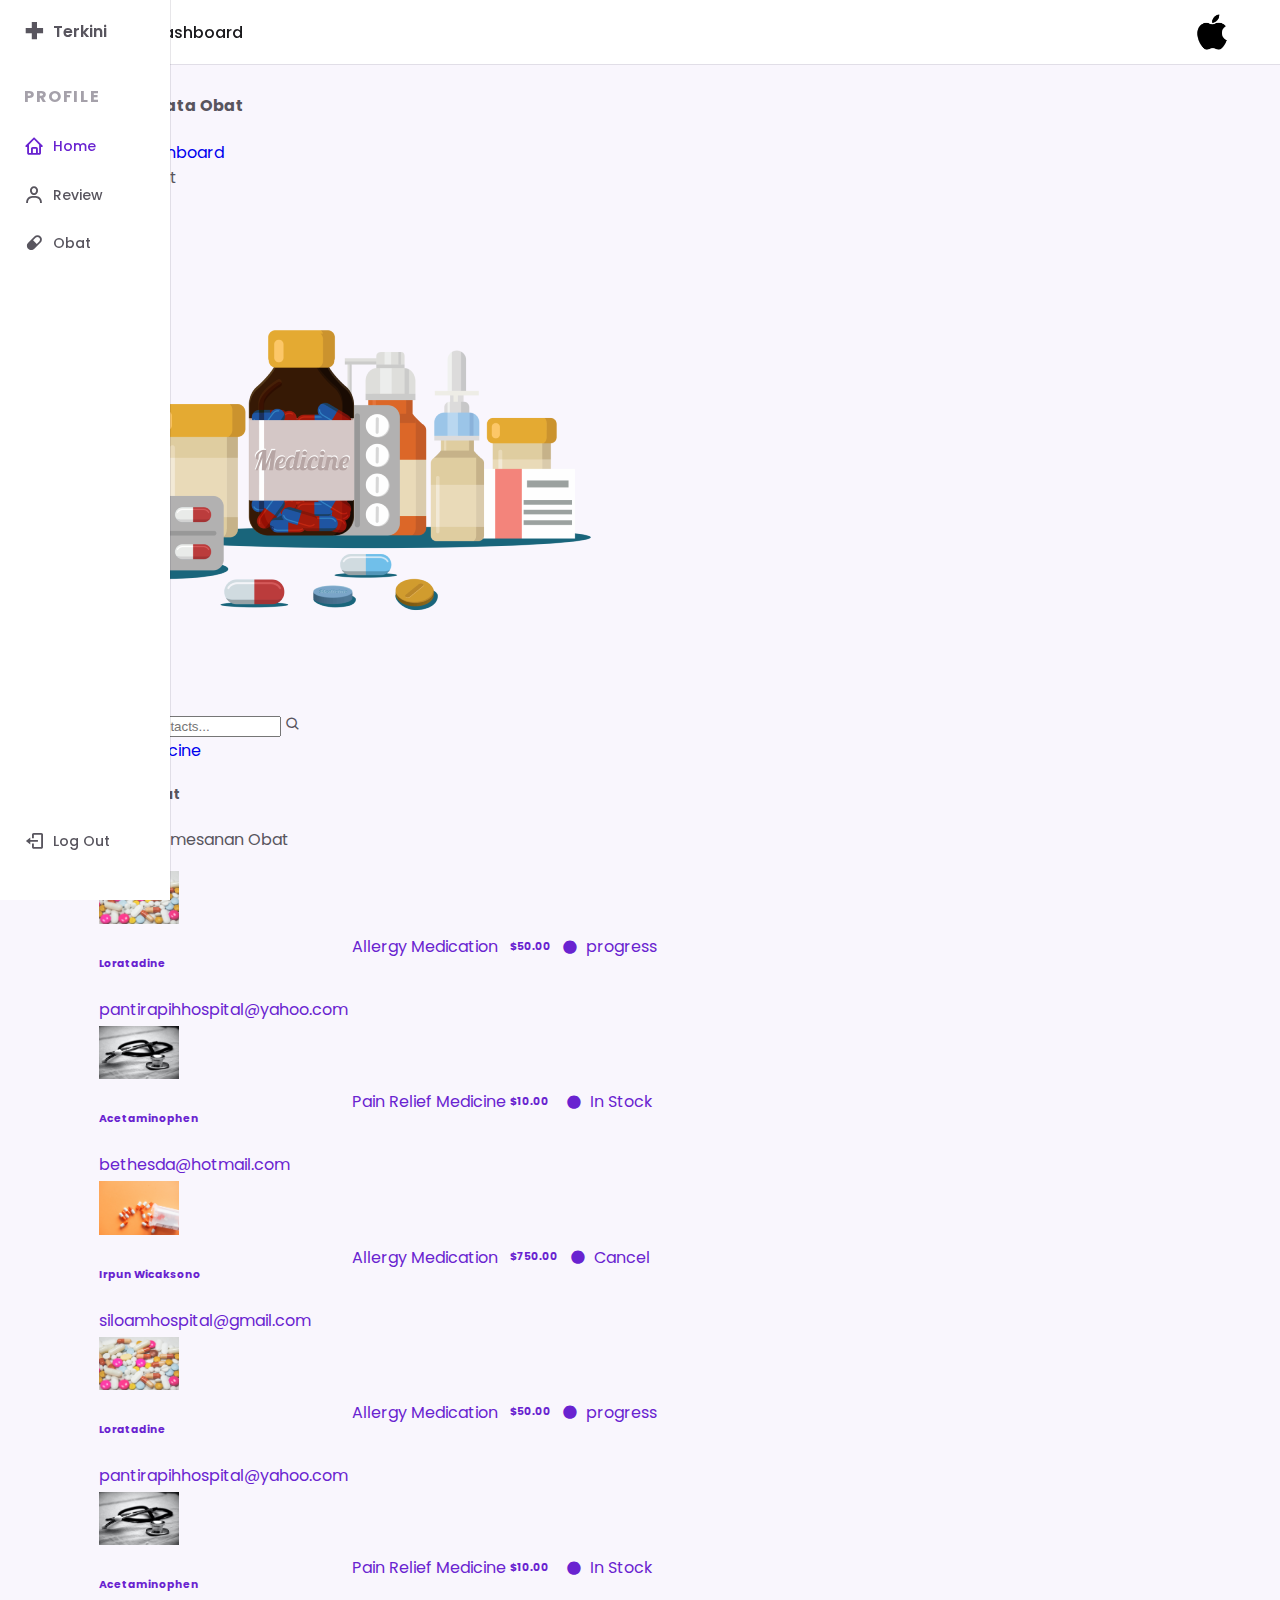
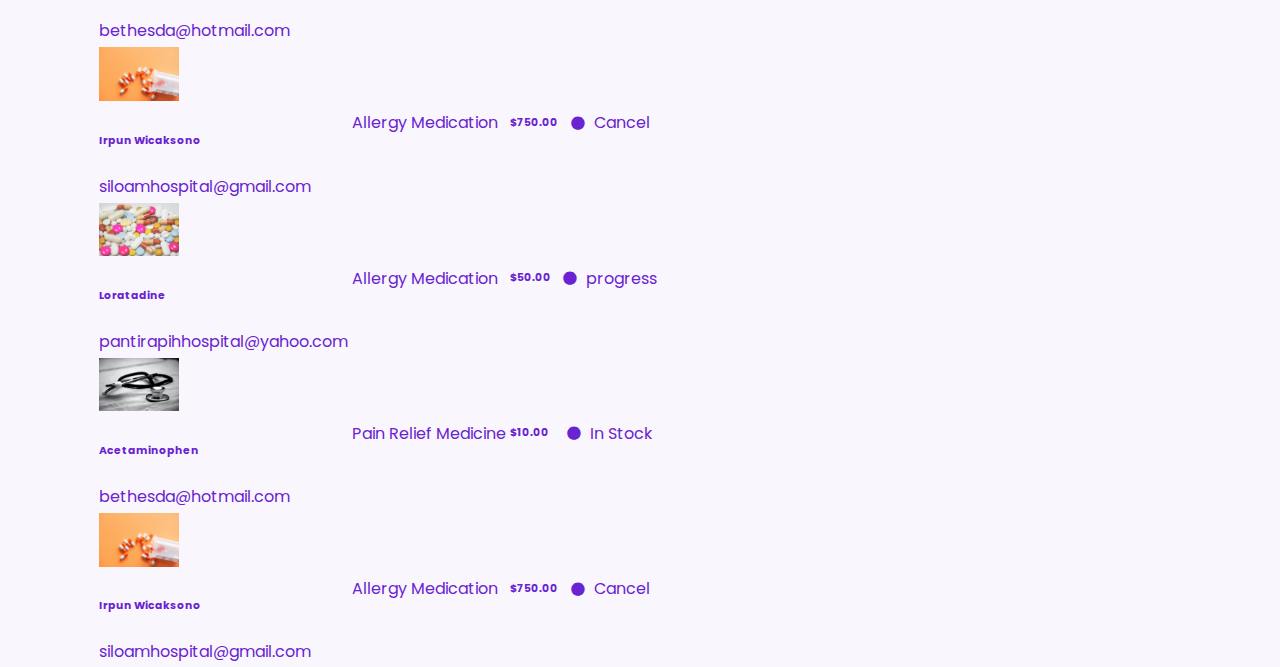
==== src/obat.html @ a95551fe "first commit" ====
<!DOCTYPE html>
    <html lang="en">
    <head>
        <meta charset="UTF-8">
        <meta name="viewport" content="width=device-width, initial-scale=1.0">

        <!-- Bootstrap CSS -->
        <link href="https://cdn.jsdelivr.net/npm/bootstrap@5.2.3/dist/css/bootstrap.min.css" rel="stylesheet" integrity="sha384-rbsA2VBKQhggwzxH7pPCaAqO46MgnOM80zW1RWuH61DGLwZJEdK2Kadq2F9CUG65" crossorigin="anonymous">

        <!-- Box Icons -->
        <link rel="stylesheet" href="https://cdn.jsdelivr.net/npm/boxicons@latest/css/boxicons.min.css">

        <!-- CSS -->
        <link rel="stylesheet" href="../assets/css/style.css">

        <!-- jQuery -->
        <script src="https://code.jquery.com/jquery-3.6.0.min.js"></script>

        <!-- Bootstrap JS -->
        <script src="https://stackpath.bootstrapcdn.com/bootstrap/4.5.2/js/bootstrap.min.js"></script>

        <!-- Owl Carousel JS -->
        <script src="https://cdnjs.cloudflare.com/ajax/libs/OwlCarousel2/2.3.4/owl.carousel.min.js"></script>


        <title>Kelola Obat</title>
    </head>
    <body>
        <!-- Header -->
        <header class="header">
            <div class="header__container">
                <img src="../assets/images/apple-logo-transparent.png" alt="" class="header__img">

                <a href="#" class="header__logo">Admin Dashboard</a>

                <div class="header__toggle">
                    <i class='bx bx-menu' id="header-toggle"></i>
                </div>
            </div>
        </header>

        <!-- Sidebar -->
        <div class="nav" id="navbar">
            <nav class="nav__container">
                <div>
                    <a href="#" class="nav__link nav__logo">
                        <i class='bx bx-plus-medical nav__icon'></i>
                        <span class="nav__logo-name">Terkini</span>
                    </a>
    
                    <div class="nav__list">
                        <div class="nav__items">
                            <h3 class="nav__subtitle">Profile</h3>
    
                            <a href="index.html" class="nav__link active">
                                <i class='bx bx-home nav__icon' ></i>
                                <span class="nav__name">Home</span>
                            </a>
                            
                            <a href="review.html" class="nav__link">
                                <i class='bx bx-user nav__icon' ></i>
                                <span class="nav__name">Review</span>
                            </a>

                            <a href="obat.html" class="nav__link">
                                <i class='bx bxs-capsule nav__icon' ></i>
                                <span class="nav__name">Obat</span>
                            </a>
                        </div>
                    </div>
                </div>

                <a href="#" class="nav__link nav__logout">
                    <i class='bx bx-log-out nav__icon' ></i>
                    <span class="nav__name">Log Out</span>
                </a>
            </nav>
        </div>

        <!-- Main -->
        <main class="mt-3">
            <!-- Kelola Data Obat -->
            <div class="container-fluid p-0">
                <div class="card bg-info overflow-hidden" style="--bs-bg-opacity: .4;">
                    <div class="card-body px-4 py-0">
                      <div class="row align-items-center">
                        <div class="col-9">
                          <h4 class="fw-semibold mb-8">Kelola Data Obat</h4>
                          <nav aria-label="breadcrumb">
                            <ol class="breadcrumb">
                              <li class="breadcrumb-item"><a class="text-muted text-decoration-none" href="./index.html">Dashboard</a></li>
                              <li class="breadcrumb-item" aria-current="page">Obat</li>
                            </ol>
                          </nav>
                        </div>
                        <div class="col-3 p-0">
                          <div class="text-center mb-n5">  
                            <img src="../assets/images/obathead.png" alt="" class="img-fluid w-50">
                          </div>
                        </div>
                      </div>
                    </div>
                  </div>
                </div>
            </div>

            <!-- Add Obat -->
            <div class="card card-body mt-4">
                <div class="row">
                    <div class="col-md-4 col-xl-3">
                        <form class="position-relative">
                            <input type="text" class="form-control product-search ps-5" id="input-search" placeholder="Search Contacts...">
                            <i class='bx bx-search position-absolute top-50 start-0 translate-middle-y fs-6 text-dark ms-3'></i>
                        </form>
                    </div>
                    <div class="col-md-8 col-xl-9 text-end d-flex justify-content-md-end justify-content-center mt-3 mt-md-0">
                        <div class="action-btn show-btn" style="display: none">
                            <a href="javascript:void(0)" class="delete-multiple btn-light-danger btn me-2 text-danger d-flex align-items-center font-medium">
                            <i class="ti ti-trash text-danger me-1 fs-5"></i> Delete All Row 
                            </a>
                        </div>
                        <a href="#" id="btn-add-obat" class="btn btn-success d-flex align-items-center" >
                            <i class="ti ti-users text-white me-1 fs-5"></i> Add Medicine
                        </a>
                    </div>
                </div>
            </div>

            <!-- Tabel Obat -->
            <div class="row mb-4 mt-4">
                <div class="col-lg-12">
                    <div class="card">
                        <div class="card-body p-4">
                            <div class="d-md-flex align-items-center mb-9">
                                <div>
                                    <h5 class="card-title fw-semibold">Detail Obat</h5>
                                    <p class="card-subtitle">Status Pemesanan Obat</p>
                                </div>
                               
                            </div>
            
                            <!-- Tab panes -->
                            <div class="tab-content mt-3">
                                <div class="tab-pane active" id="home" role="tabpanel">
                                    <div class="table-responsive">
                                        <table class="table align-middle mb-0 text-nowrap">
                                            <tbody>
                                                <tr class="mb-2">
                                                    <td class="ps-0">
                                                        <div class="d-flex align-items-center gap-3">
                                                            <div class="flex-shrink-0">
                                                                <img src="../assets/images/kelolaobat1.jpg" class="rounded" alt="p1" width="80">
                                                            </div>
                                                            <div>
                                                                <h6 class="mb-0 fw-semibold">Loratadine</h6>
                                                                <span class="fs-6">pantirapihhospital@yahoo.com</span>
                                                            </div>
                                                        </div>
                                                    </td>
                                                    <td class="ps-0">
                                                        <span>Allergy Medication</span>
                                                    </td>
                                                    <td class="ps-0">
                                                        <h6 class="mb-0">$50.00</h6>
                                                    </td>
                                                    <td class="text-end">
                                                        <span class="badge bg-warning text-warning rounded-pill p-2" style="--bs-bg-opacity: .2; display: flex; align-items: center; justify-content: center">
                                                             <i class='bx bx-xl bxs-circle pr-2' ></i>&nbsp;&nbsp;progress
                                                        </span>
                                                    </td>
                                                </tr>

                                                <tr>
                                                    <td class="ps-0">
                                                        <div class="d-flex align-items-center gap-3">
                                                            <div class="flex-shrink-0">
                                                                <img src="../assets/images/kelolaobat2.jpg" class="rounded" alt="Medicine Product" width="80">
                                                            </div>
                                                            <div>
                                                                <h6 class="mb-0 fw-semibold">Acetaminophen</h6>
                                                                <span class="fs-6">bethesda@hotmail.com</span>
                                                            </div>
                                                        </div>
                                                    </td>
                                                    <td class="ps-0">
                                                        <span>Pain Relief Medicine</span>
                                                    </td>
                                                    <td class="ps-0">
                                                        <h6 class="mb-0">$10.00</h6>
                                                    </td>
                                                    <td class="text-end">
                                                        <span class="badge bg-success text-success rounded-pill p-2" style="--bs-bg-opacity: .2; display: flex; align-items: center; justify-content: center">
                                                             <i class='bx bx-xl bxs-circle pr-2' ></i>&nbsp;&nbsp;In Stock
                                                        </span>
                                                    </td>
                                                </tr>


                                                <tr>
                                                    <td class="ps-0">
                                                        <div class="d-flex align-items-center gap-3">
                                                            <div class="flex-shrink-0">
                                                                <img src="../assets/images/kelolaobat3.jpg" class="rounded" alt="p1" width="80">
                                                            </div>
                                                            <div>
                                                                <h6 class="mb-0 fw-semibold">Irpun Wicaksono</h6>
                                                                <span class="fs-6">siloamhospital@gmail.com</span>
                                                            </div>
                                                        </div>
                                                    </td>
                                                    <td class="ps-0">
                                                        <span>Allergy Medication</span>
                                                    </td>
                                                    <td class="ps-0">
                                                        <h6 class="mb-0">$750.00</h6>
                                                    </td>
                                                    <td class="text-end">
                                                        <span class="badge bg-danger text-danger rounded-pill p-2" style="--bs-bg-opacity: .2; display: flex; align-items: center; justify-content: center">
                                                            <i class='bx bx-xl bxs-circle pr-1' ></i>&nbsp;&nbsp;Cancel
                                                        </span>
                                                    </td>
                                                </tr>

                                                <tr>
                                                    <td class="ps-0">
                                                        <div class="d-flex align-items-center gap-3">
                                                            <div class="flex-shrink-0">
                                                                <img src="../assets/images/kelolaobat1.jpg" class="rounded" alt="p1" width="80">
                                                            </div>
                                                            <div>
                                                                <h6 class="mb-0 fw-semibold">Loratadine</h6>
                                                                <span class="fs-6">pantirapihhospital@yahoo.com</span>
                                                            </div>
                                                        </div>
                                                    </td>
                                                    <td class="ps-0">
                                                        <span>Allergy Medication</span>
                                                    </td>
                                                    <td class="ps-0">
                                                        <h6 class="mb-0">$50.00</h6>
                                                    </td>
                                                    <td class="text-end">
                                                        <span class="badge bg-warning text-warning rounded-pill p-2" style="--bs-bg-opacity: .2; display: flex; align-items: center; justify-content: center">
                                                             <i class='bx bx-xl bxs-circle pr-2' ></i>&nbsp;&nbsp;progress
                                                        </span>
                                                    </td>
                                                </tr>

                                                <tr>
                                                    <td class="ps-0">
                                                        <div class="d-flex align-items-center gap-3">
                                                            <div class="flex-shrink-0">
                                                                <img src="../assets/images/kelolaobat2.jpg" class="rounded" alt="Medicine Product" width="80">
                                                            </div>
                                                            <div>
                                                                <h6 class="mb-0 fw-semibold">Acetaminophen</h6>
                                                                <span class="fs-6">bethesda@hotmail.com</span>
                                                            </div>
                                                        </div>
                                                    </td>
                                                    <td class="ps-0">
                                                        <span>Pain Relief Medicine</span>
                                                    </td>
                                                    <td class="ps-0">
                                                        <h6 class="mb-0">$10.00</h6>
                                                    </td>
                                                    <td class="text-end">
                                                        <span class="badge bg-success text-success rounded-pill p-2" style="--bs-bg-opacity: .2; display: flex; align-items: center; justify-content: center">
                                                             <i class='bx bx-xl bxs-circle pr-2' ></i>&nbsp;&nbsp;In Stock
                                                        </span>
                                                    </td>
                                                </tr>


                                                <tr>
                                                    <td class="ps-0">
                                                        <div class="d-flex align-items-center gap-3">
                                                            <div class="flex-shrink-0">
                                                                <img src="../assets/images/kelolaobat3.jpg" class="rounded" alt="p1" width="80">
                                                            </div>
                                                            <div>
                                                                <h6 class="mb-0 fw-semibold">Irpun Wicaksono</h6>
                                                                <span class="fs-6">siloamhospital@gmail.com</span>
                                                            </div>
                                                        </div>
                                                    </td>
                                                    <td class="ps-0">
                                                        <span>Allergy Medication</span>
                                                    </td>
                                                    <td class="ps-0">
                                                        <h6 class="mb-0">$750.00</h6>
                                                    </td>
                                                    <td class="text-end">
                                                        <span class="badge bg-danger text-danger rounded-pill p-2" style="--bs-bg-opacity: .2; display: flex; align-items: center; justify-content: center">
                                                            <i class='bx bx-xl bxs-circle pr-1' ></i>&nbsp;&nbsp;Cancel
                                                        </span>
                                                    </td>
                                                </tr>

                                                <tr>
                                                    <td class="ps-0">
                                                        <div class="d-flex align-items-center gap-3">
                                                            <div class="flex-shrink-0">
                                                                <img src="../assets/images/kelolaobat1.jpg" class="rounded" alt="p1" width="80">
                                                            </div>
                                                            <div>
                                                                <h6 class="mb-0 fw-semibold">Loratadine</h6>
                                                                <span class="fs-6">pantirapihhospital@yahoo.com</span>
                                                            </div>
                                                        </div>
                                                    </td>
                                                    <td class="ps-0">
                                                        <span>Allergy Medication</span>
                                                    </td>
                                                    <td class="ps-0">
                                                        <h6 class="mb-0">$50.00</h6>
                                                    </td>
                                                    <td class="text-end">
                                                        <span class="badge bg-warning text-warning rounded-pill p-2" style="--bs-bg-opacity: .2; display: flex; align-items: center; justify-content: center">
                                                             <i class='bx bx-xl bxs-circle pr-2' ></i>&nbsp;&nbsp;progress
                                                        </span>
                                                    </td>
                                                </tr>

                                                <tr>
                                                    <td class="ps-0">
                                                        <div class="d-flex align-items-center gap-3">
                                                            <div class="flex-shrink-0">
                                                                <img src="../assets/images/kelolaobat2.jpg" class="rounded" alt="Medicine Product" width="80">
                                                            </div>
                                                            <div>
                                                                <h6 class="mb-0 fw-semibold">Acetaminophen</h6>
                                                                <span class="fs-6">bethesda@hotmail.com</span>
                                                            </div>
                                                        </div>
                                                    </td>
                                                    <td class="ps-0">
                                                        <span>Pain Relief Medicine</span>
                                                    </td>
                                                    <td class="ps-0">
                                                        <h6 class="mb-0">$10.00</h6>
                                                    </td>
                                                    <td class="text-end">
                                                        <span class="badge bg-success text-success rounded-pill p-2" style="--bs-bg-opacity: .2; display: flex; align-items: center; justify-content: center">
                                                             <i class='bx bx-xl bxs-circle pr-2' ></i>&nbsp;&nbsp;In Stock
                                                        </span>
                                                    </td>
                                                </tr>


                                                <tr>
                                                    <td class="ps-0">
                                                        <div class="d-flex align-items-center gap-3">
                                                            <div class="flex-shrink-0">
                                                                <img src="../assets/images/kelolaobat3.jpg" class="rounded" alt="p1" width="80">
                                                            </div>
                                                            <div>
                                                                <h6 class="mb-0 fw-semibold">Irpun Wicaksono</h6>
                                                                <span class="fs-6">siloamhospital@gmail.com</span>
                                                            </div>
                                                        </div>
                                                    </td>
                                                    <td class="ps-0">
                                                        <span>Allergy Medication</span>
                                                    </td>
                                                    <td class="ps-0">
                                                        <h6 class="mb-0">$750.00</h6>
                                                    </td>
                                                    <td class="text-end">
                                                        <span class="badge bg-danger text-danger rounded-pill p-2" style="--bs-bg-opacity: .2; display: flex; align-items: center; justify-content: center">
                                                            <i class='bx bx-xl bxs-circle pr-1' ></i>&nbsp;&nbsp;Cancel
                                                        </span>
                                                    </td>
                                                </tr>
                                            </tbody>
                                        </table>
                                    </div>
                                </div>
            
                                <!-- Other tab panes... -->
            
                            </div>
                        </div>
                    </div>
                </div>
            </div>
            

        </main>

        <!--========== Script ==========-->
        <script src="assets/js/main.js"></script>
        <script src="https://cdn.jsdelivr.net/npm/bootstrap@5.2.3/dist/js/bootstrap.bundle.min.js" integrity="sha384-kenU1KFdBIe4zVF0s0G1M5b4hcpxyD9F7jL+jjXkk+Q2h455rYXK/7HAuoJl+0I4" crossorigin="anonymous"></script>
       
        <!-- jQuery -->
        <script src="https://code.jquery.com/jquery-3.6.0.min.js"></script>

        <!-- Bootstrap JS -->
        <script src="https://stackpath.bootstrapcdn.com/bootstrap/4.5.2/js/bootstrap.min.js"></script>
    </body>
</html>
---- assets/css/style.css ----
/*========== GOOGLE FONTS ==========*/
@import url("https://fonts.googleapis.com/css2?family=Poppins:wght@400;500;600&display=swap");

/*========== VARIABLES CSS ==========*/
:root {
  --header-height: 3.5rem;
  --nav-width: 170px;

  /*========== Colors ==========*/
  --first-color: #6923D0;
  --first-color-light: #F4F0FA;
  --title-color: #19181B;
  --text-color: #58555E;
  --text-color-light: #A5A1AA;
  --body-color: #F9F6FD;
  --container-color: #FFFFFF;

  /*========== Font and typography ==========*/
  --body-font: 'Poppins', sans-serif;
  --normal-font-size: .938rem;
  --small-font-size: .75rem;
  --smaller-font-size: .75rem;

  /*========== Font weight ==========*/
  --font-medium: 500;
  --font-semi-bold: 600;

  /*========== z index ==========*/
  --z-fixed: 100;
}

@media screen and (min-width: 1024px) {
  :root {
    --normal-font-size: 1rem;
    --small-font-size: .875rem;
    --smaller-font-size: .813rem;
  }
}

/*========== BASE ==========*/
*, ::before, ::after {
  box-sizing: border-box;
}

body {
  margin: var(--header-height) 0 0 0;
  padding: 1rem 1rem 0;
  font-family: var(--body-font);
  font-size: var(--normal-font-size);
  background-color: var(--body-color);
  color: var(--text-color);
}

h3 {
  margin: 0;
}

a {
  text-decoration: none;
}

img {
  max-width: 100%;
  height: auto;
}

/*========== HEADER ==========*/
.header {
  position: fixed;
  top: 0;
  left: 0;
  width: 100%;
  background-color: var(--container-color);
  box-shadow: 0 1px 0 rgba(22, 8, 43, 0.1);
  padding: 0 1rem;
  z-index: var(--z-fixed);
}

.header__container {
  display: flex;
  align-items: center;
  height: var(--header-height);
  justify-content: space-between;
}

.header__img {
  width: 35px;
  height: 35px;
  border-radius: 50%;
}

.header__logo {
  color: var(--title-color);
  font-weight: var(--font-medium);
  display: none;
}

.header__search {
  display: flex;
  padding: .40rem .75rem;
  background-color: var(--first-color-light);
  border-radius: .25rem;
}

.header__input {
  width: 100%;
  border: none;
  outline: none;
  background-color: var(--first-color-light);
}

.header__input::placeholder {
  font-family: var(--body-font);
  color: var(--text-color);
}

.header__icon, 
.header__toggle {
  font-size: 1.2rem;
}

.header__toggle {
  color: var(--title-color);
  cursor: pointer;
}

/*========== NAV ==========*/
.nav {
  position: fixed;
  top: 0;
  left: -100%;
  height: 100vh;
  padding: 1rem 1rem 0;
  background-color: var(--container-color);
  box-shadow: 1px 0 0 rgba(22, 8, 43, 0.1);
  z-index: var(--z-fixed);
  transition: .4s;
}

.nav__container {
  height: 100%;
  display: flex;
  flex-direction: column;
  justify-content: space-between;
  padding-bottom: 3rem;
  overflow: auto;
  scrollbar-width: none; /* For mozilla */
}

/* For Google Chrome and others */
.nav__container::-webkit-scrollbar {
  display: none;
}

.nav__logo {
  font-weight: var(--font-semi-bold);
  margin-bottom: 2.5rem;
}

.nav__list, 
.nav__items {
  display: grid;
}

.nav__list {
  row-gap: 2.5rem;
}

.nav__items {
  row-gap: 1.5rem;
}

.nav__subtitle {
  font-size: var(--normal-font-size);
  text-transform: uppercase;
  letter-spacing: .1rem;
  color: var(--text-color-light);
}

.nav__link {
  display: flex;
  align-items: center;
  color: var(--text-color);
}

.nav__link:hover {
  color: var(--first-color);
}

.nav__icon {
  font-size: 1.2rem;
  margin-right: .5rem;
}

.nav__name {
  font-size: var(--small-font-size);
  font-weight: var(--font-medium);
  white-space: nowrap;
}

.nav__logout {
  margin-top: 5rem;
}

/* Dropdown */
.nav__dropdown {
  overflow: hidden;
  max-height: 21px;
  transition: .4s ease-in-out;
}

.nav__dropdown-collapse {
  background-color: var(--first-color-light);
  border-radius: .25rem;
  margin-top: 1rem;
}

.nav__dropdown-content {
  display: grid;
  row-gap: .5rem;
  padding: .75rem 2.5rem .75rem 1.8rem;
}

.nav__dropdown-item {
  font-size: var(--smaller-font-size);
  font-weight: var(--font-medium);
  color: var(--text-color);
}

.nav__dropdown-item:hover {
  color: var(--first-color);
}

.nav__dropdown-icon {
  margin-left: auto;
  transition: .4s;
}

/* Show dropdown collapse */
.nav__dropdown:hover {
  max-height: 100rem;
}

/* Rotate icon arrow */
.nav__dropdown:hover .nav__dropdown-icon {
  transform: rotate(180deg);
}

/*===== Show menu =====*/
.show-menu {
  left: 0;
}

/*===== Active link =====*/
.active {
  color: var(--first-color);
}

/* ========== MEDIA QUERIES ==========*/
/* For small devices reduce search*/
@media screen and (max-width: 320px) {
  .header__search {
    width: 70%;
  }
}

@media screen and (min-width: 768px) {
  body {
    padding: 1rem 3rem 0 6rem;
  }
  .header {
    padding: 0 3rem 0 6rem;
  }
  .header__container {
    height: calc(var(--header-height) + .5rem);
  }
  .header__search {
    width: 300px;
    padding: .55rem .75rem;
  }
  .header__toggle {
    display: none;
  }
  .header__logo {
    display: block;
  }
  .header__img {
    width: 40px;
    height: 40px;
    order: 1;
  }
  .nav {
    left: 0;
    padding: 1.2rem 1.5rem 0;
    width: 68px; /* Reduced navbar */
  }
  .nav__items {
    row-gap: 1.7rem;
  }
  .nav__icon {
    font-size: 1.3rem;
  }

  /* Element opacity */
  .nav__logo-name, 
  .nav__name, 
  .nav__subtitle, 
  .nav__dropdown-icon {
    opacity: 0;
    transition: .3s;
  }
  
  
  /* Navbar expanded */
  .nav:hover {
    width: var(--nav-width);
  }
  
  /* Visible elements */
  .nav:hover .nav__logo-name {
    opacity: 1;
  }
  .nav:hover .nav__subtitle {
    opacity: 1;
  }
  .nav:hover .nav__name {
    opacity: 1;
  }
  .nav:hover .nav__dropdown-icon {
    opacity: 1;
  }
}
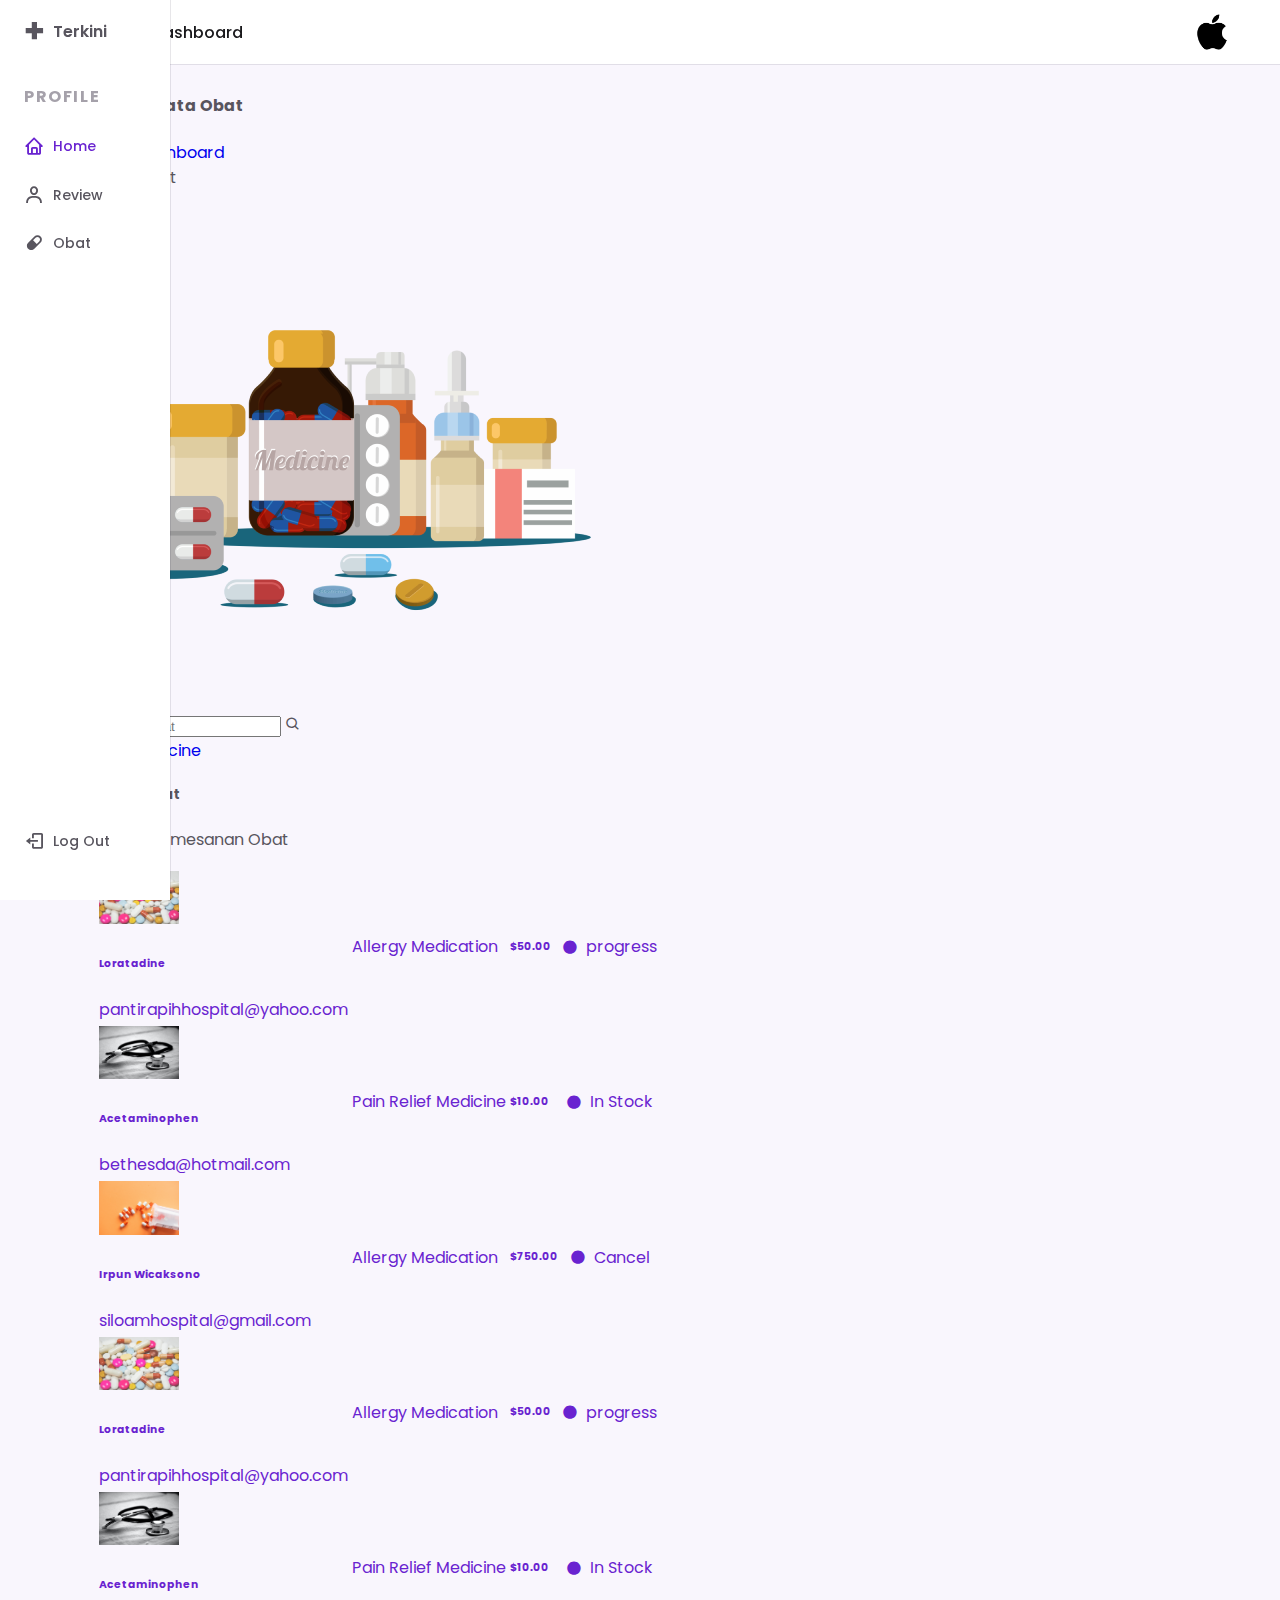
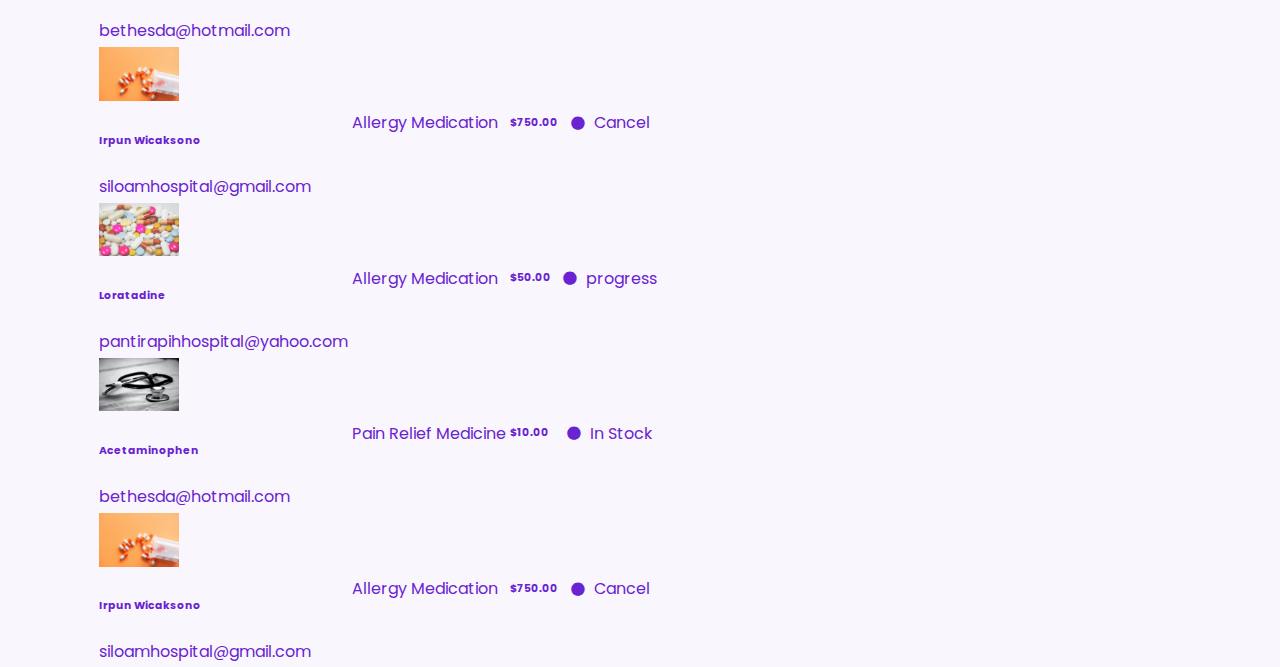
==== commit dae373c5: "a" ====
--- a/src/obat.html
+++ b/src/obat.html
@@ -109,16 +109,11 @@
                 <div class="row">
                     <div class="col-md-4 col-xl-3">
                         <form class="position-relative">
-                            <input type="text" class="form-control product-search ps-5" id="input-search" placeholder="Search Contacts...">
+                            <input type="text" class="form-control product-search ps-5" id="input-search" placeholder="Search Obat">
                             <i class='bx bx-search position-absolute top-50 start-0 translate-middle-y fs-6 text-dark ms-3'></i>
                         </form>
                     </div>
                     <div class="col-md-8 col-xl-9 text-end d-flex justify-content-md-end justify-content-center mt-3 mt-md-0">
-                        <div class="action-btn show-btn" style="display: none">
-                            <a href="javascript:void(0)" class="delete-multiple btn-light-danger btn me-2 text-danger d-flex align-items-center font-medium">
-                            <i class="ti ti-trash text-danger me-1 fs-5"></i> Delete All Row 
-                            </a>
-                        </div>
                         <a href="#" id="btn-add-obat" class="btn btn-success d-flex align-items-center" >
                             <i class="ti ti-users text-white me-1 fs-5"></i> Add Medicine
                         </a>
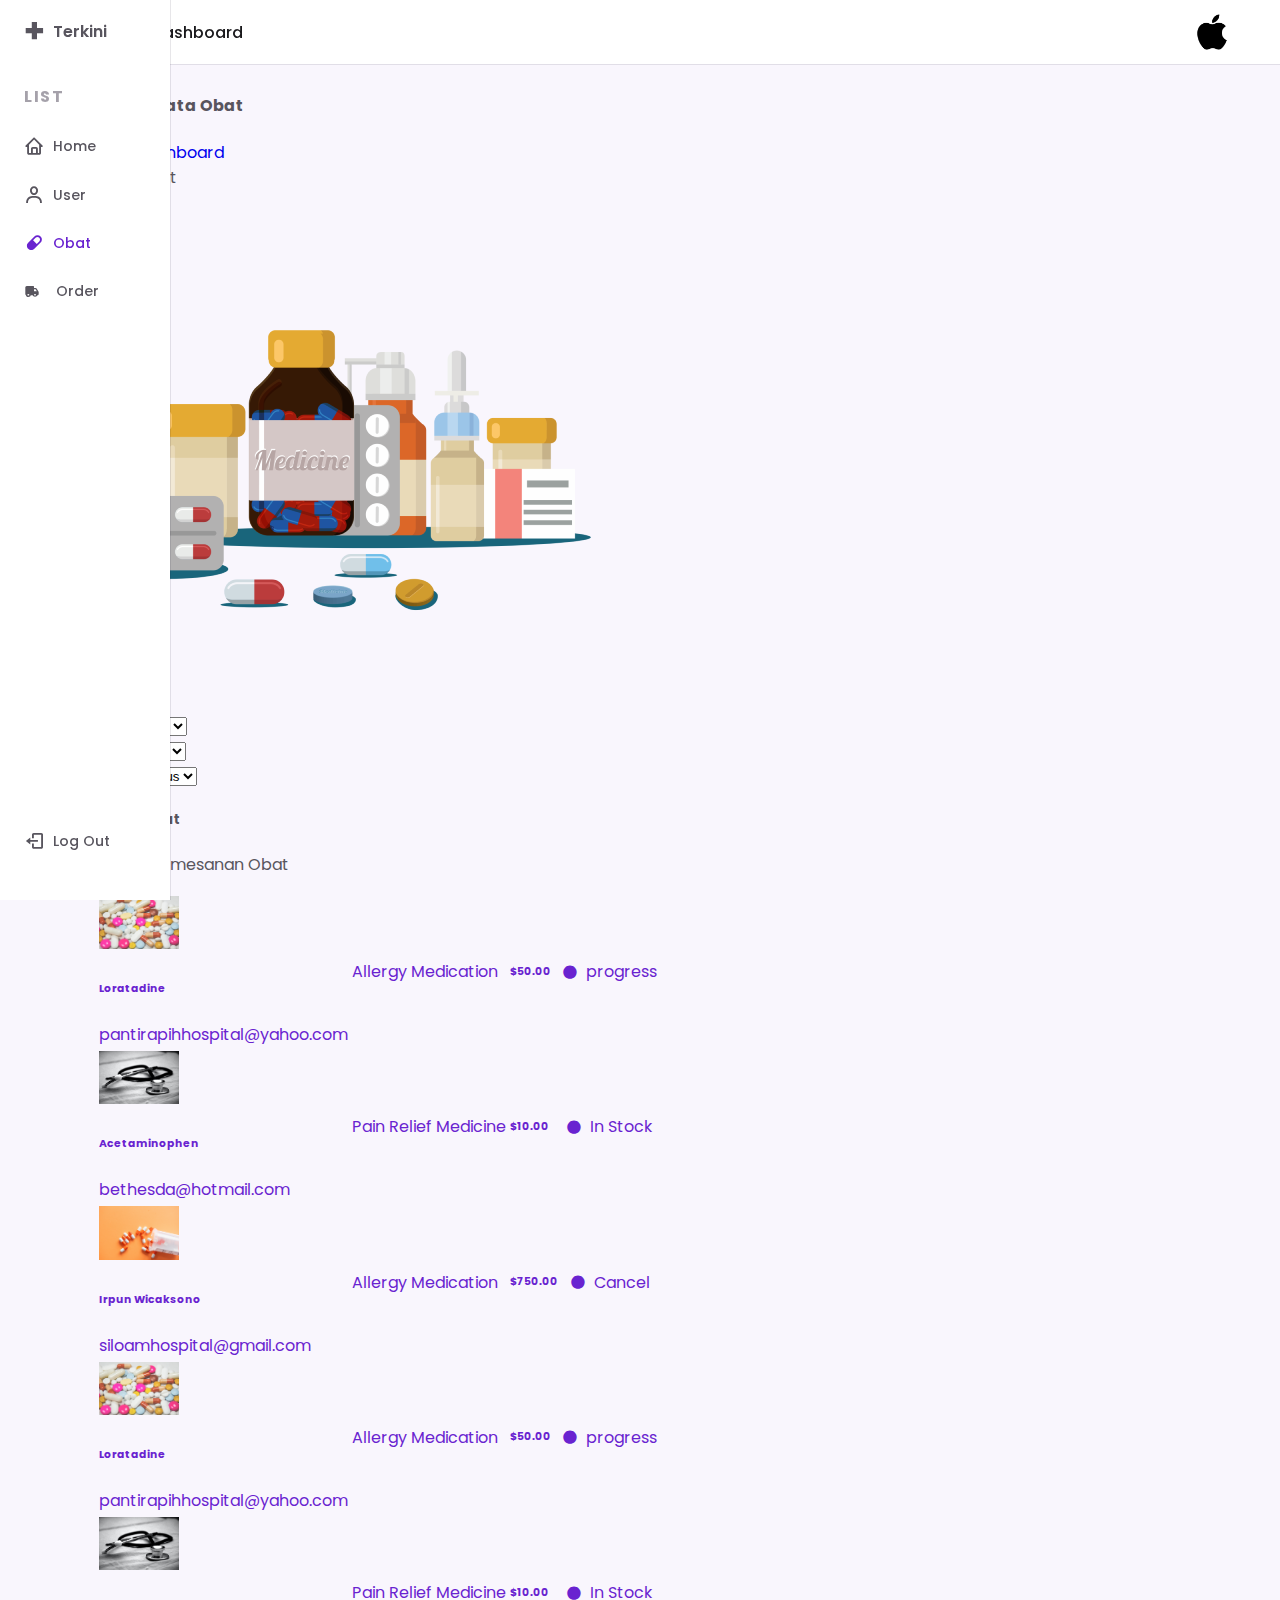
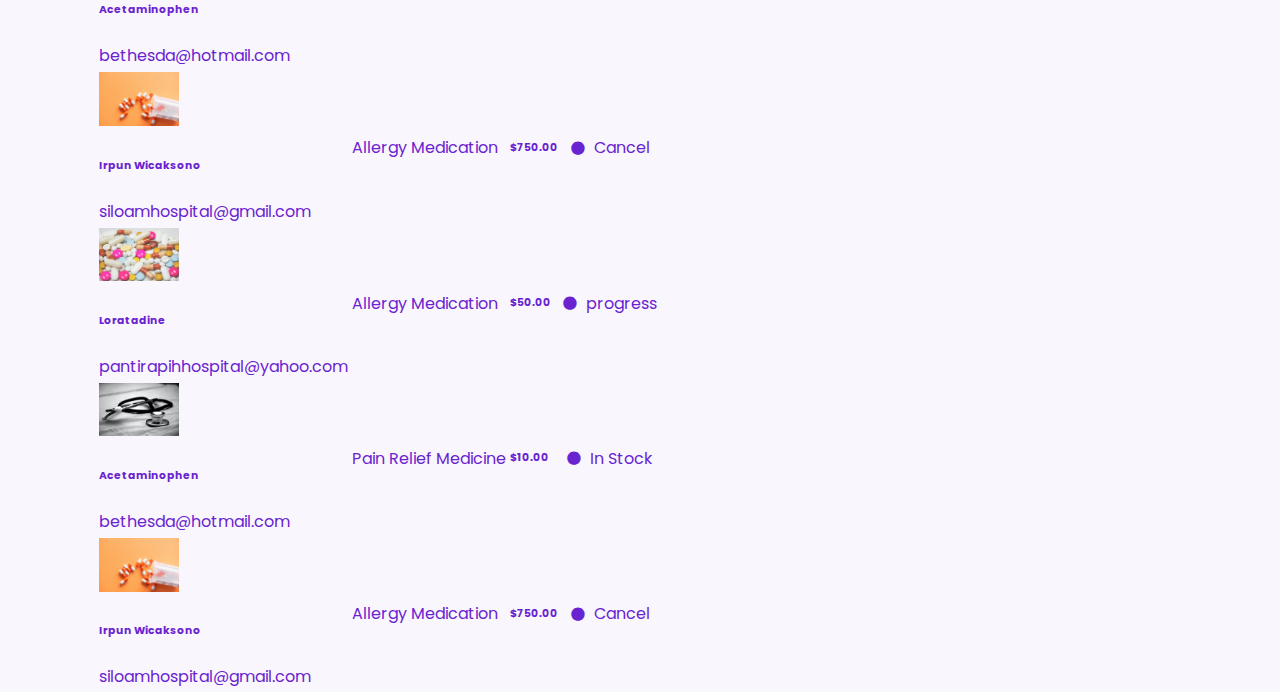
==== commit ca94830f: "TemporerChanges" ====
--- a/src/obat.html
+++ b/src/obat.html
@@ -50,21 +50,26 @@
     
                     <div class="nav__list">
                         <div class="nav__items">
-                            <h3 class="nav__subtitle">Profile</h3>
+                            <h3 class="nav__subtitle">LIST</h3>
     
-                            <a href="index.html" class="nav__link active">
+                            <a href="index.html" class="nav__link">
                                 <i class='bx bx-home nav__icon' ></i>
                                 <span class="nav__name">Home</span>
                             </a>
                             
                             <a href="review.html" class="nav__link">
                                 <i class='bx bx-user nav__icon' ></i>
-                                <span class="nav__name">Review</span>
+                                <span class="nav__name">User</span>
                             </a>
 
-                            <a href="obat.html" class="nav__link">
+                            <a href="obat.html" class="nav__link active">
                                 <i class='bx bxs-capsule nav__icon' ></i>
                                 <span class="nav__name">Obat</span>
+                            </a>
+
+                            <a href="pesanObat.html" class="nav__link">
+                                <i class='bx bxs-truck fs-5' ></i>
+                                <span class="nav__name">&nbsp;&nbsp;&nbsp;&nbsp;Order</span>
                             </a>
                         </div>
                     </div>
@@ -107,17 +112,37 @@
             <!-- Add Obat -->
             <div class="card card-body mt-4">
                 <div class="row">
-                    <div class="col-md-4 col-xl-3">
-                        <form class="position-relative">
-                            <input type="text" class="form-control product-search ps-5" id="input-search" placeholder="Search Obat">
-                            <i class='bx bx-search position-absolute top-50 start-0 translate-middle-y fs-6 text-dark ms-3'></i>
-                        </form>
-                    </div>
-                    <div class="col-md-8 col-xl-9 text-end d-flex justify-content-md-end justify-content-center mt-3 mt-md-0">
-                        <a href="#" id="btn-add-obat" class="btn btn-success d-flex align-items-center" >
-                            <i class="ti ti-users text-white me-1 fs-5"></i> Add Medicine
-                        </a>
-                    </div>
+     
+                        <div class="d-flex justify-content-between align-items-center row pb-2 gap-3 gap-md-0">
+                            <div class="col-md-4 user_role">
+                              <select class="form-select">
+                                <option value="">Select Role</option>
+                                <option value="Admin">Admin</option>
+                                <option value="Author">Author</option>
+                                <option value="Editor">Editor</option>
+                                <option value="Maintainer">Maintainer</option>
+                                <option value="Subscriber">Subscriber</option>
+                              </select>
+                            </div>
+                            <div class="col-md-4">
+                              <select class="form-select">
+                                <option value="">Select Plan</option>
+                                <option value="Basic">Basic</option>
+                                <option value="Company">Company</option>
+                                <option value="Enterprise">Enterprise</option>
+                                <option value="Team">Team</option>
+                              </select>
+                            </div>
+                            <div class="col-md-4 user_status">
+                              <select class="form-select">
+                                <option value="">Select Status</option>
+                                <option value="Pending" class="text-capitalize">Pending</option>
+                                <option value="Active" class="text-capitalize">Active</option>
+                                <option value="Inactive" class="text-capitalize">Inactive</option>
+                              </select>
+                            </div>
+                          </div>
+                   
                 </div>
             </div>
 
--- a/assets/css/style.css
+++ b/assets/css/style.css
@@ -330,3 +330,64 @@
     opacity: 1;
   }
 }
+
+.label {
+  width: 6px;
+  height: 43px;
+  background-color: #A4A7AB;
+  display: inline-block;
+  margin-right: 15px;
+  vertical-align: middle;
+  position: relative;
+  top: 3px;
+  margin-left: -16px;
+  border-top-right-radius: 1px;
+  border-bottom-right-radius: 1px;
+}
+
+.label1 {
+  width: 6px;
+  height: 43px;
+  background-color: #FCC4B5;
+  display: inline-block;
+  margin-right: 15px;
+  vertical-align: middle;
+  position: relative;
+  top: 3px;
+  margin-left: -16px;
+  border-top-right-radius: 1px;
+  border-bottom-right-radius: 1px;
+}
+
+.label2 {
+  width: 6px;
+  height: 43px;
+  background-color: #A9CDFF;
+  display: inline-block;
+  margin-right: 15px;
+  vertical-align: middle;
+  position: relative;
+  top: 3px;
+  margin-left: -16px;
+  border-top-right-radius: 1px;
+  border-bottom-right-radius: 1px;
+}
+
+.label3 {
+  width: 6px;
+  height: 43px;
+  background-color: #89EEDC;
+  display: inline-block;
+  margin-right: 15px;
+  vertical-align: middle;
+  position: relative;
+  top: 3px;
+  margin-left: -16px;
+  border-top-right-radius: 1px;
+  border-bottom-right-radius: 1px;
+}
+
+.text-content {
+  display: inline-block;
+  vertical-align: middle;
+}
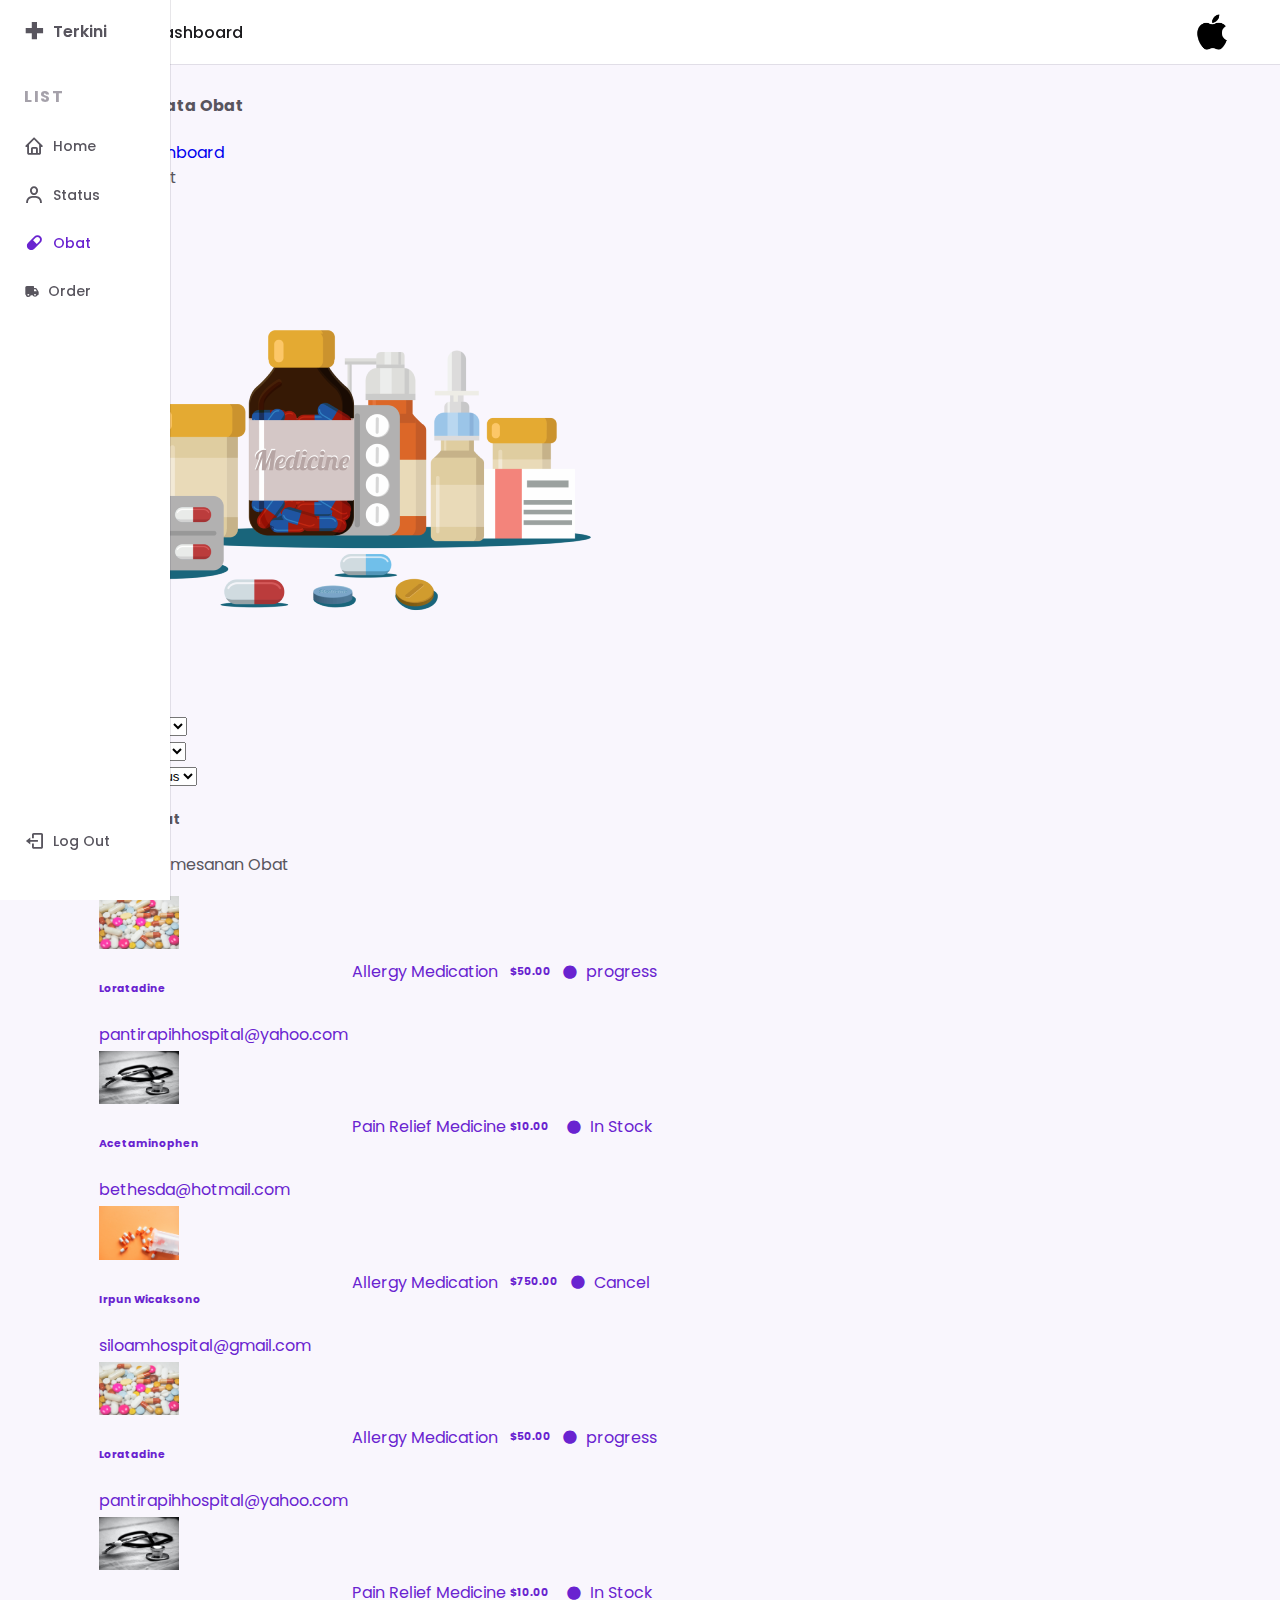
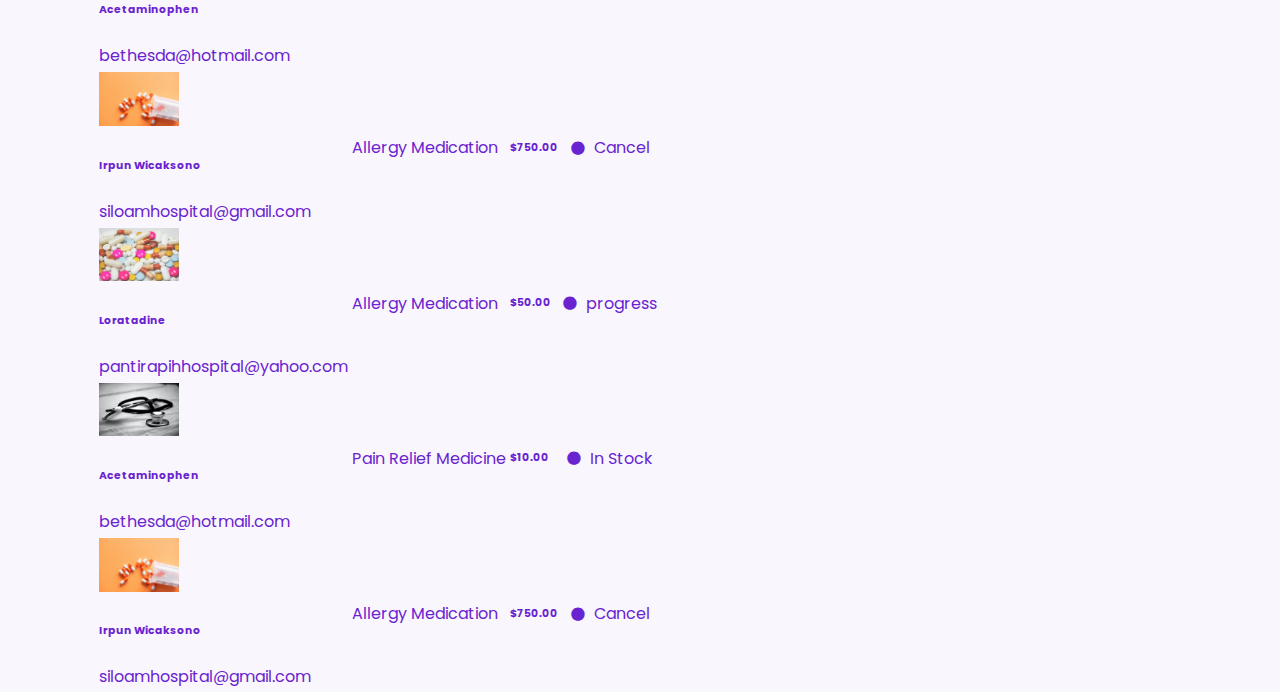
==== commit f78a4fdf: "Temporer" ====
--- a/src/obat.html
+++ b/src/obat.html
@@ -59,7 +59,7 @@
                             
                             <a href="review.html" class="nav__link">
                                 <i class='bx bx-user nav__icon' ></i>
-                                <span class="nav__name">User</span>
+                                <span class="nav__name">Status</span>
                             </a>
 
                             <a href="obat.html" class="nav__link active">
@@ -69,7 +69,7 @@
 
                             <a href="pesanObat.html" class="nav__link">
                                 <i class='bx bxs-truck fs-5' ></i>
-                                <span class="nav__name">&nbsp;&nbsp;&nbsp;&nbsp;Order</span>
+                                <span class="nav__name">&nbsp;&nbsp;Order</span>
                             </a>
                         </div>
                     </div>
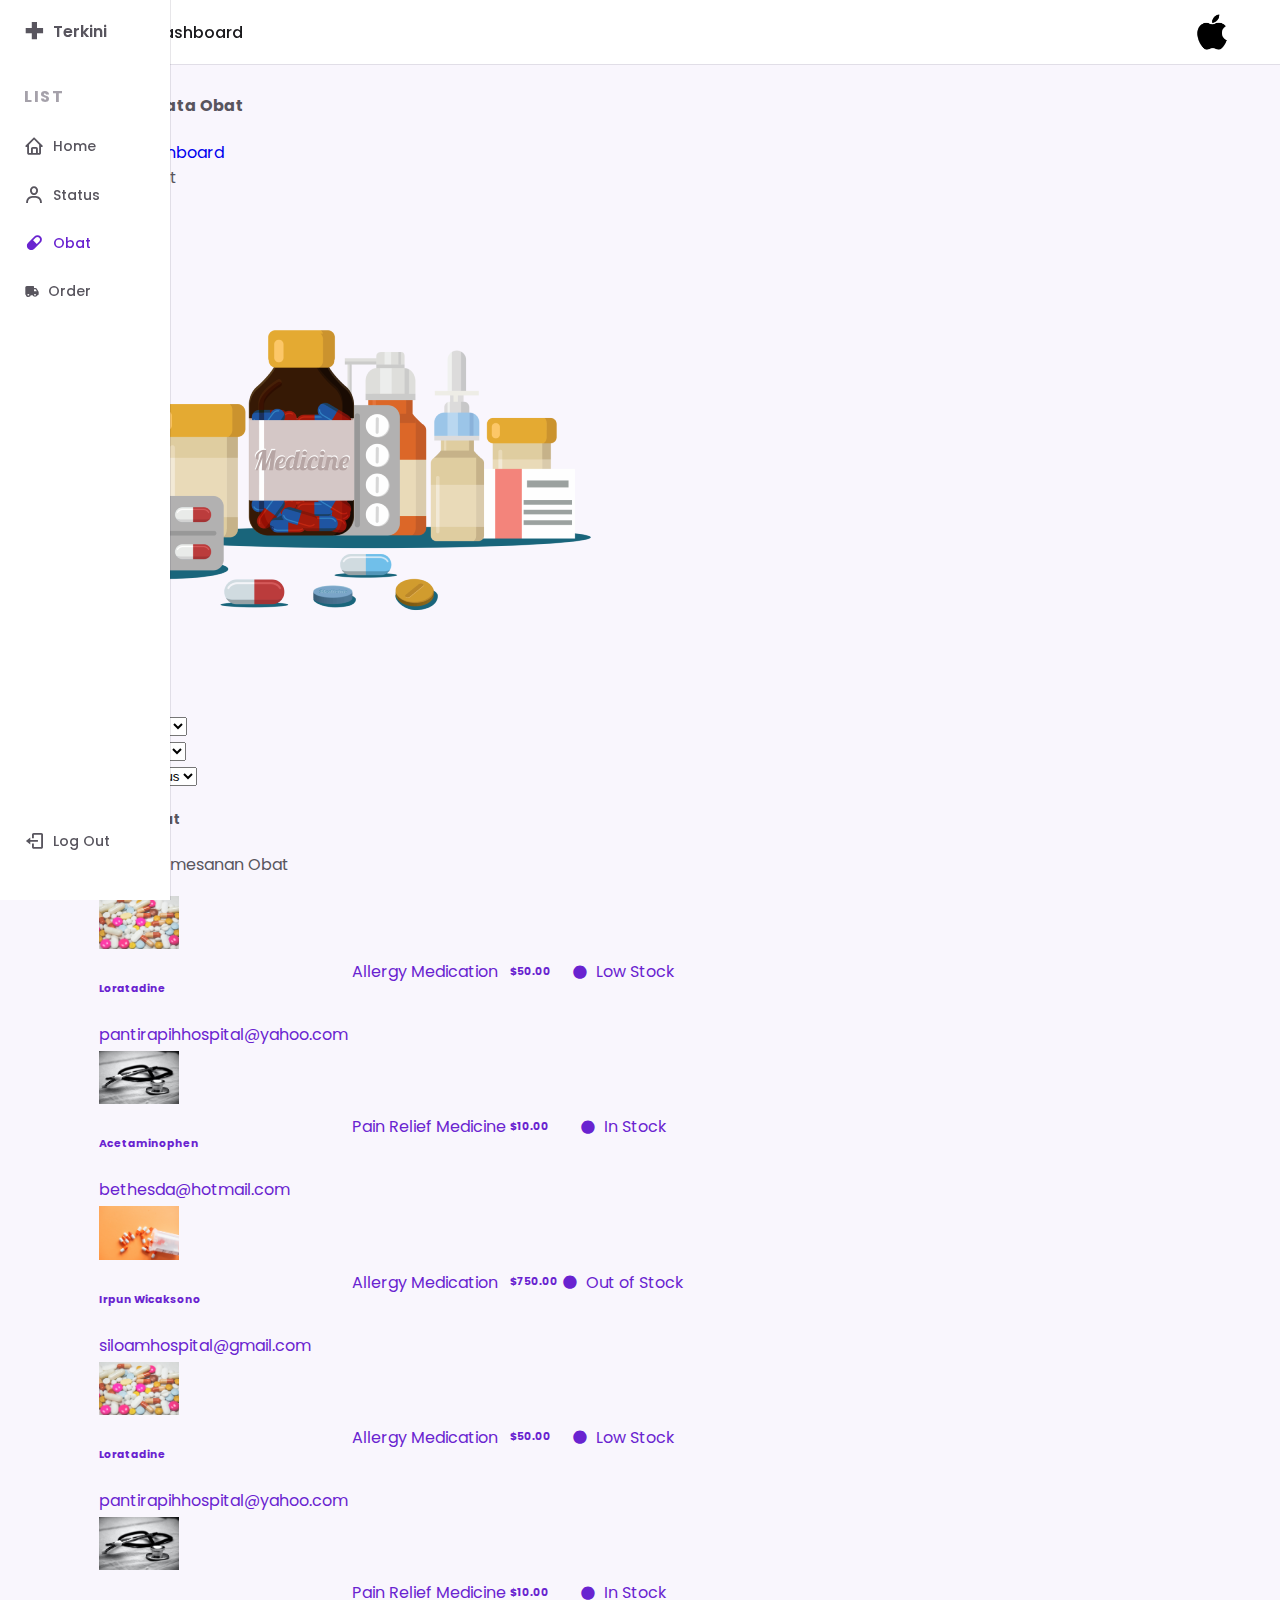
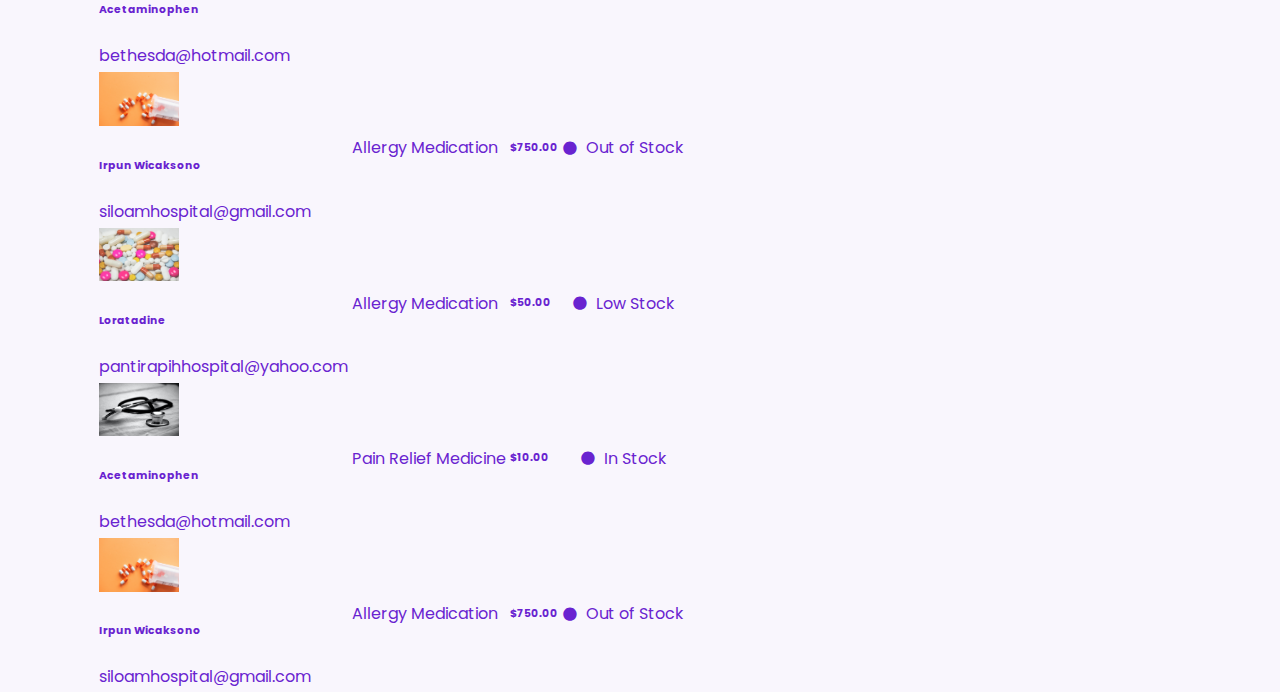
==== commit 1e28d654: "listuserchange" ====
--- a/src/obat.html
+++ b/src/obat.html
@@ -185,7 +185,7 @@
                                                     </td>
                                                     <td class="text-end">
                                                         <span class="badge bg-warning text-warning rounded-pill p-2" style="--bs-bg-opacity: .2; display: flex; align-items: center; justify-content: center">
-                                                             <i class='bx bx-xl bxs-circle pr-2' ></i>&nbsp;&nbsp;progress
+                                                             <i class='bx bx-xl bxs-circle pr-2' ></i>&nbsp;&nbsp;Low Stock
                                                         </span>
                                                     </td>
                                                 </tr>
@@ -236,7 +236,7 @@
                                                     </td>
                                                     <td class="text-end">
                                                         <span class="badge bg-danger text-danger rounded-pill p-2" style="--bs-bg-opacity: .2; display: flex; align-items: center; justify-content: center">
-                                                            <i class='bx bx-xl bxs-circle pr-1' ></i>&nbsp;&nbsp;Cancel
+                                                            <i class='bx bx-xl bxs-circle pr-1' ></i>&nbsp;&nbsp;Out of Stock
                                                         </span>
                                                     </td>
                                                 </tr>
@@ -261,7 +261,7 @@
                                                     </td>
                                                     <td class="text-end">
                                                         <span class="badge bg-warning text-warning rounded-pill p-2" style="--bs-bg-opacity: .2; display: flex; align-items: center; justify-content: center">
-                                                             <i class='bx bx-xl bxs-circle pr-2' ></i>&nbsp;&nbsp;progress
+                                                             <i class='bx bx-xl bxs-circle pr-2' ></i>&nbsp;&nbsp;Low Stock
                                                         </span>
                                                     </td>
                                                 </tr>
@@ -312,7 +312,7 @@
                                                     </td>
                                                     <td class="text-end">
                                                         <span class="badge bg-danger text-danger rounded-pill p-2" style="--bs-bg-opacity: .2; display: flex; align-items: center; justify-content: center">
-                                                            <i class='bx bx-xl bxs-circle pr-1' ></i>&nbsp;&nbsp;Cancel
+                                                            <i class='bx bx-xl bxs-circle pr-1' ></i>&nbsp;&nbsp;Out of Stock
                                                         </span>
                                                     </td>
                                                 </tr>
@@ -337,7 +337,7 @@
                                                     </td>
                                                     <td class="text-end">
                                                         <span class="badge bg-warning text-warning rounded-pill p-2" style="--bs-bg-opacity: .2; display: flex; align-items: center; justify-content: center">
-                                                             <i class='bx bx-xl bxs-circle pr-2' ></i>&nbsp;&nbsp;progress
+                                                             <i class='bx bx-xl bxs-circle pr-2' ></i>&nbsp;&nbsp;Low Stock
                                                         </span>
                                                     </td>
                                                 </tr>
@@ -388,7 +388,7 @@
                                                     </td>
                                                     <td class="text-end">
                                                         <span class="badge bg-danger text-danger rounded-pill p-2" style="--bs-bg-opacity: .2; display: flex; align-items: center; justify-content: center">
-                                                            <i class='bx bx-xl bxs-circle pr-1' ></i>&nbsp;&nbsp;Cancel
+                                                            <i class='bx bx-xl bxs-circle pr-1' ></i>&nbsp;&nbsp;Out of Stock
                                                         </span>
                                                     </td>
                                                 </tr>
--- a/assets/css/style.css
+++ b/assets/css/style.css
@@ -391,3 +391,10 @@
   display: inline-block;
   vertical-align: middle;
 }
+
+.rounded-circles{
+  border:1px solid;
+  border-radius:50%;
+  width:50px;
+  height:50px;
+  }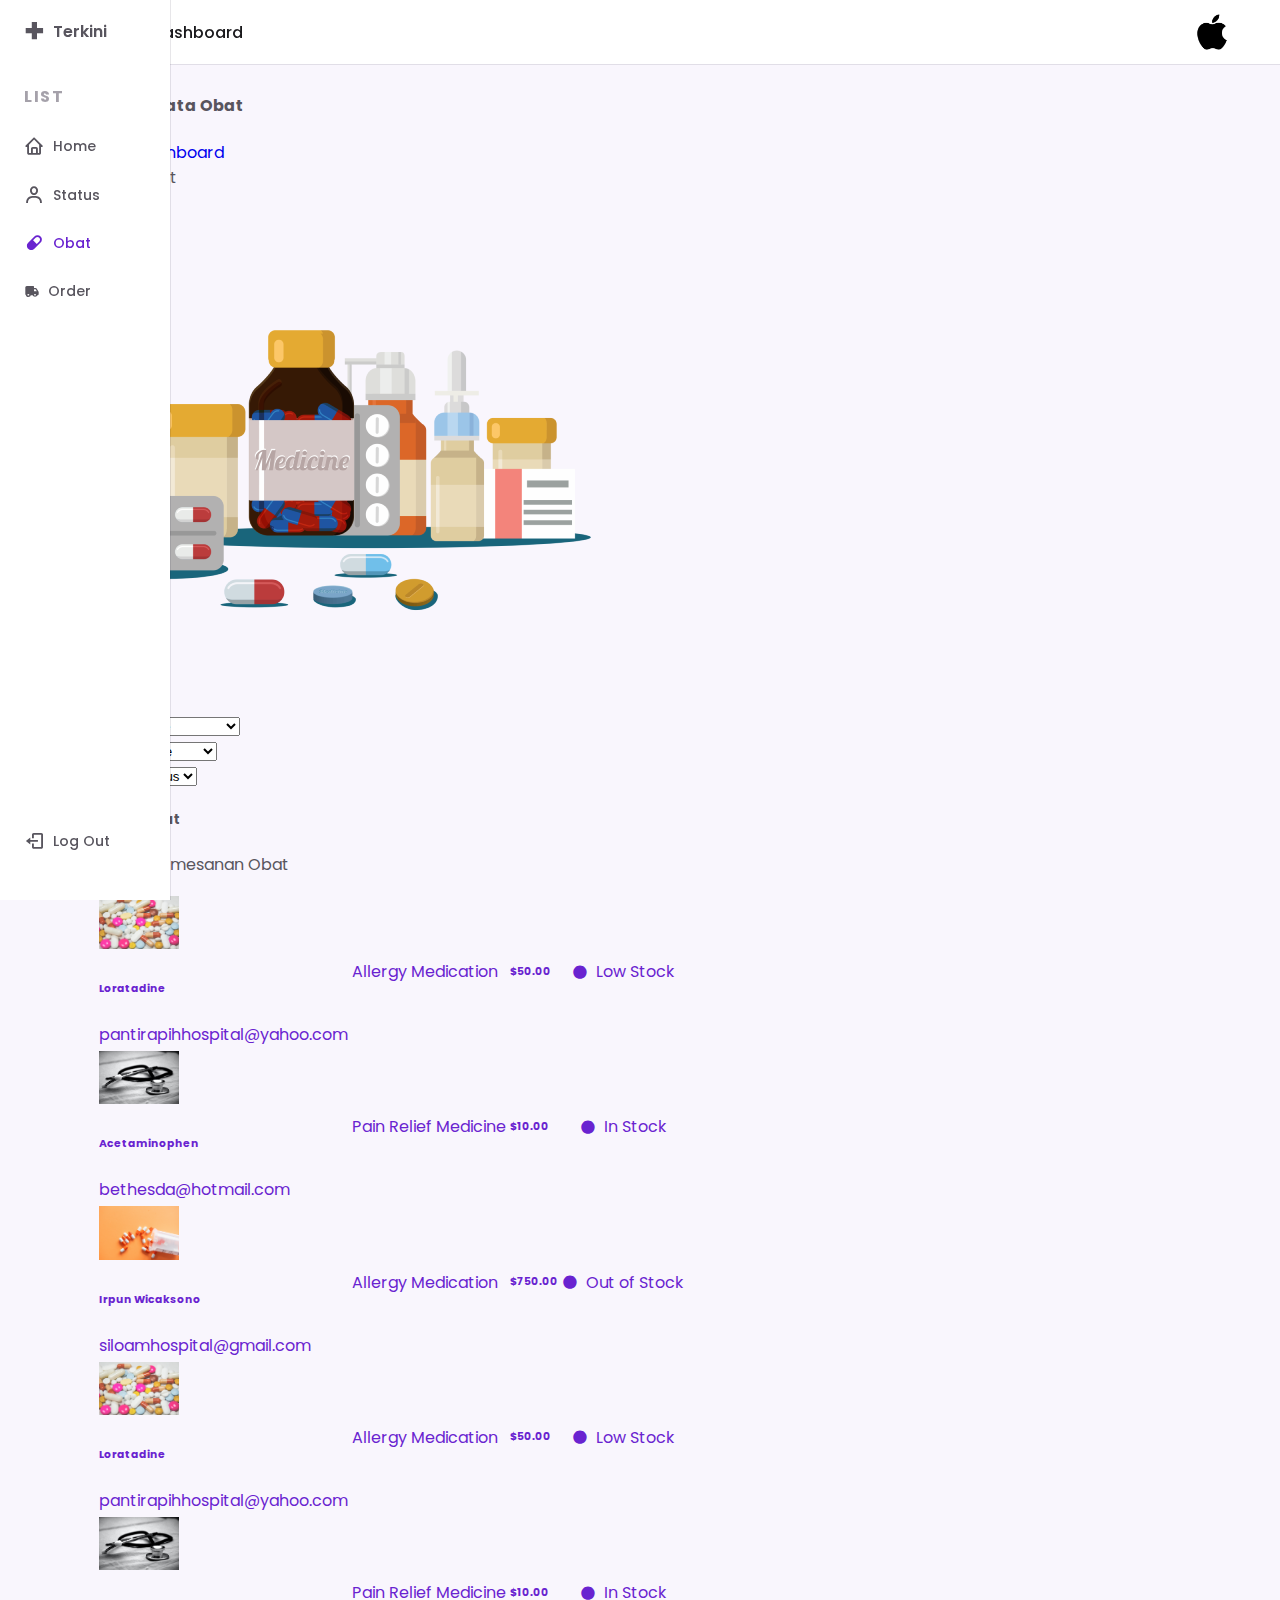
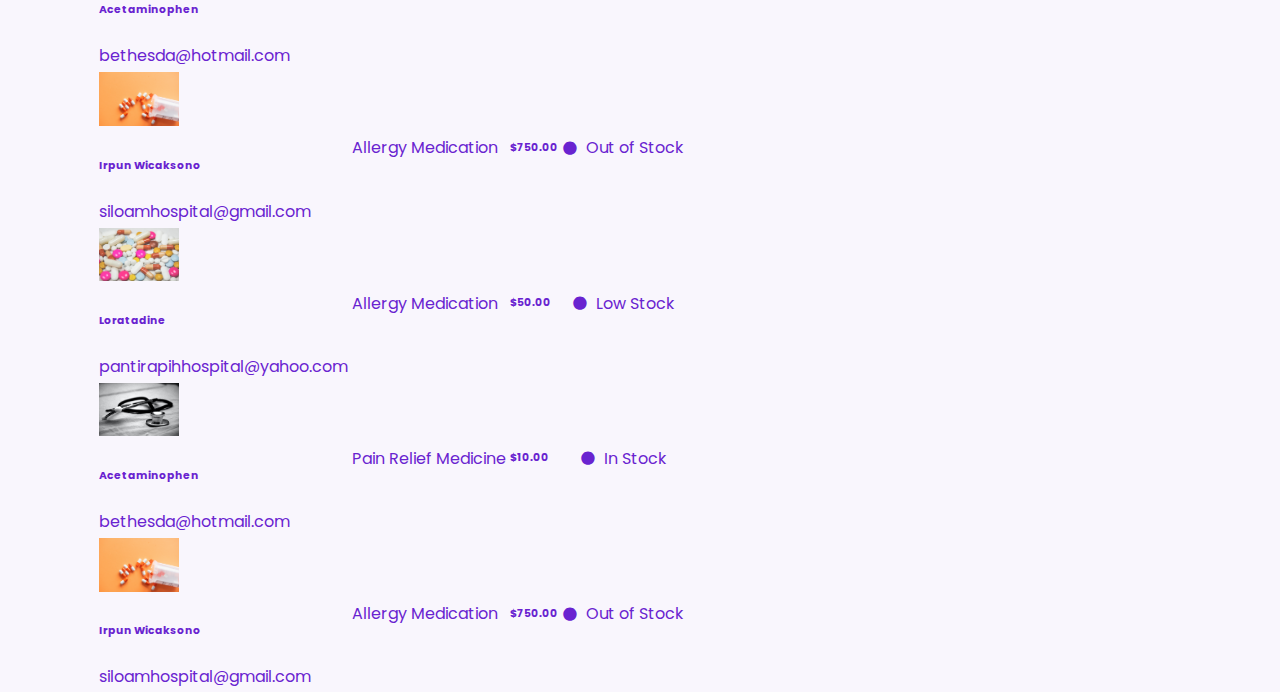
==== commit 91c42af5: "Changes, not done" ====
--- a/src/obat.html
+++ b/src/obat.html
@@ -116,29 +116,26 @@
                         <div class="d-flex justify-content-between align-items-center row pb-2 gap-3 gap-md-0">
                             <div class="col-md-4 user_role">
                               <select class="form-select">
-                                <option value="">Select Role</option>
-                                <option value="Admin">Admin</option>
-                                <option value="Author">Author</option>
-                                <option value="Editor">Editor</option>
-                                <option value="Maintainer">Maintainer</option>
-                                <option value="Subscriber">Subscriber</option>
+                                <option value="">Select Type</option>
+                                <option value="Allergy Medication">Allergy Medication</option>
+                                <option value="Pain Relief Medicine">Pain Relief Medicine</option>
                               </select>
                             </div>
                             <div class="col-md-4">
                               <select class="form-select">
-                                <option value="">Select Plan</option>
-                                <option value="Basic">Basic</option>
-                                <option value="Company">Company</option>
-                                <option value="Enterprise">Enterprise</option>
-                                <option value="Team">Team</option>
+                                <option value="">Select Price</option>
+                                <option value="10000">&lt; Rp 10.000</option>
+                                <option value="100000">&lt; Rp 100.000</option>
+                                <option value="1000000">&lt; Rp 1.000.000</option>
+                                <option value="10000000">&lt; Rp 10.000.000</option>
                               </select>
                             </div>
                             <div class="col-md-4 user_status">
                               <select class="form-select">
                                 <option value="">Select Status</option>
-                                <option value="Pending" class="text-capitalize">Pending</option>
-                                <option value="Active" class="text-capitalize">Active</option>
-                                <option value="Inactive" class="text-capitalize">Inactive</option>
+                                <option value="Low Stock" class="text-capitalize">Low Stock</option>
+                                <option value="In Stock" class="text-capitalize">In Stock</option>
+                                <option value="Out Of Stock" class="text-capitalize">Out Of Stock</option>
                               </select>
                             </div>
                           </div>
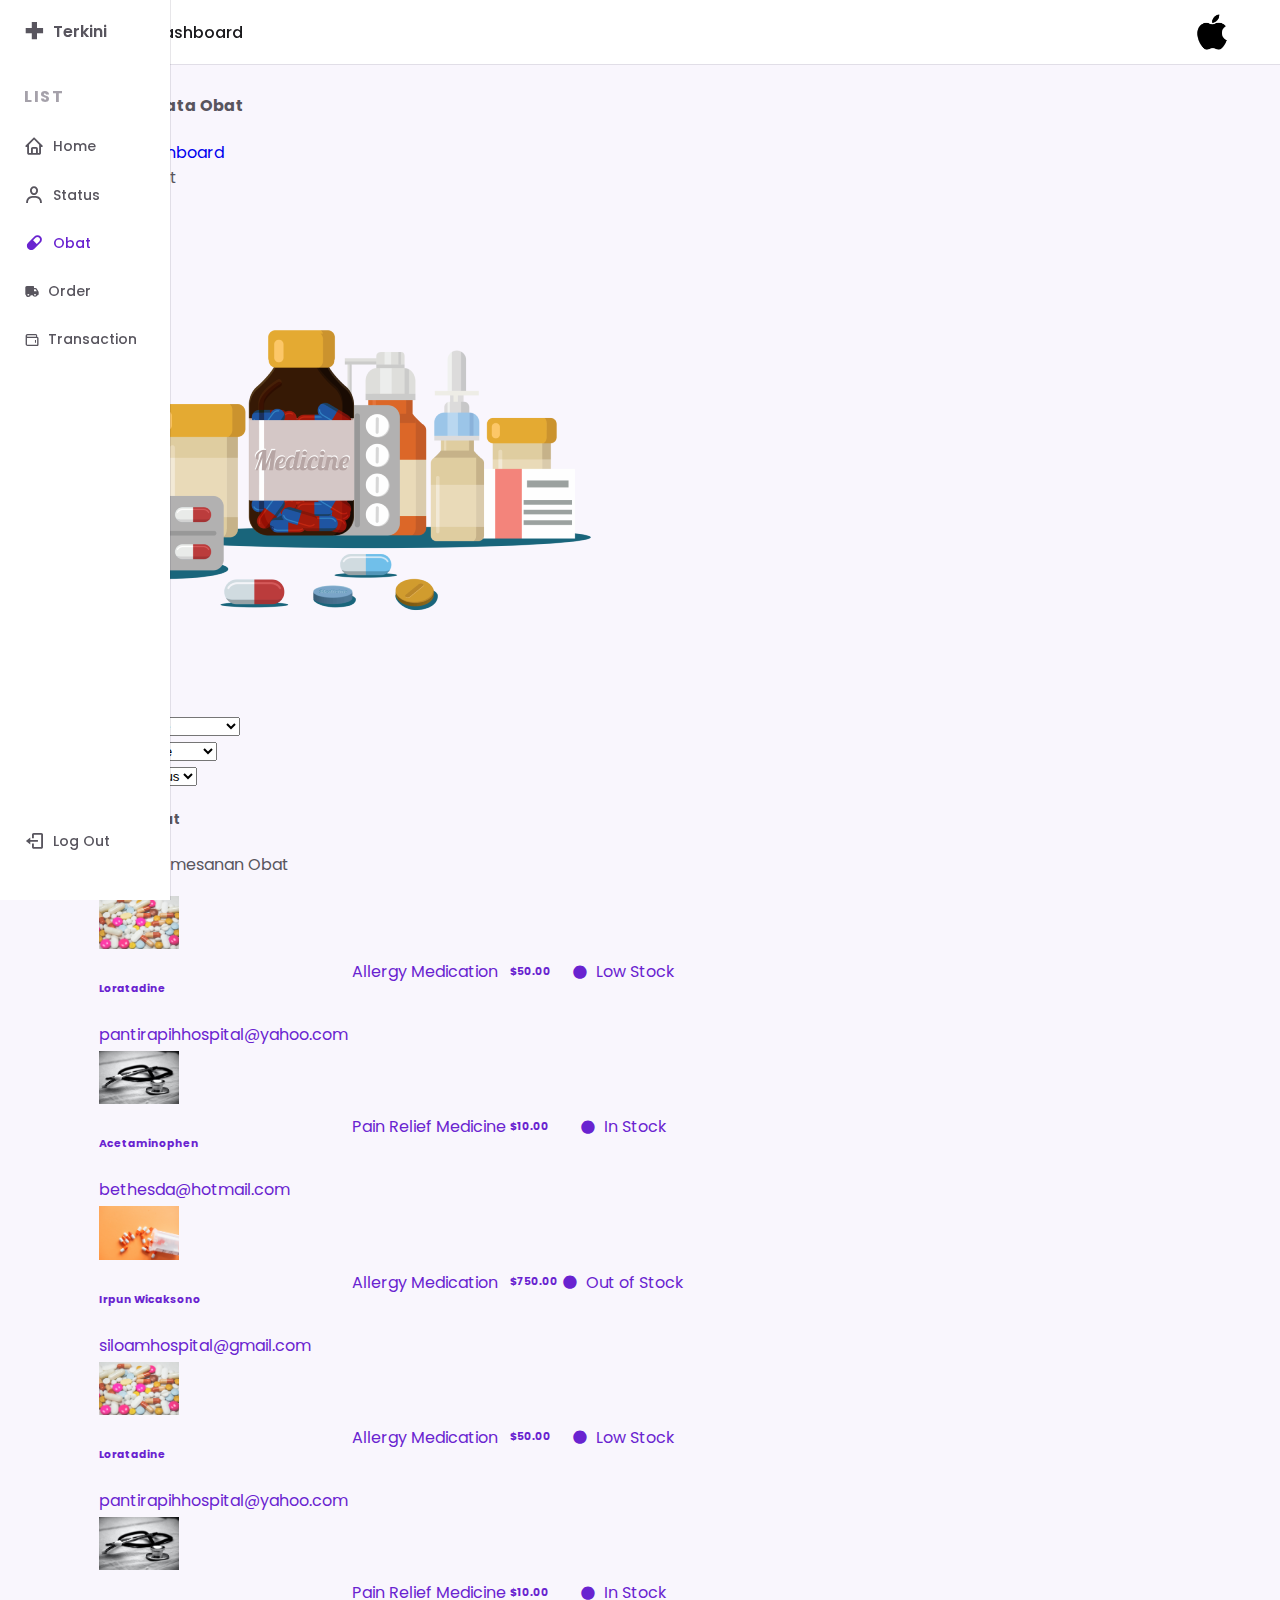
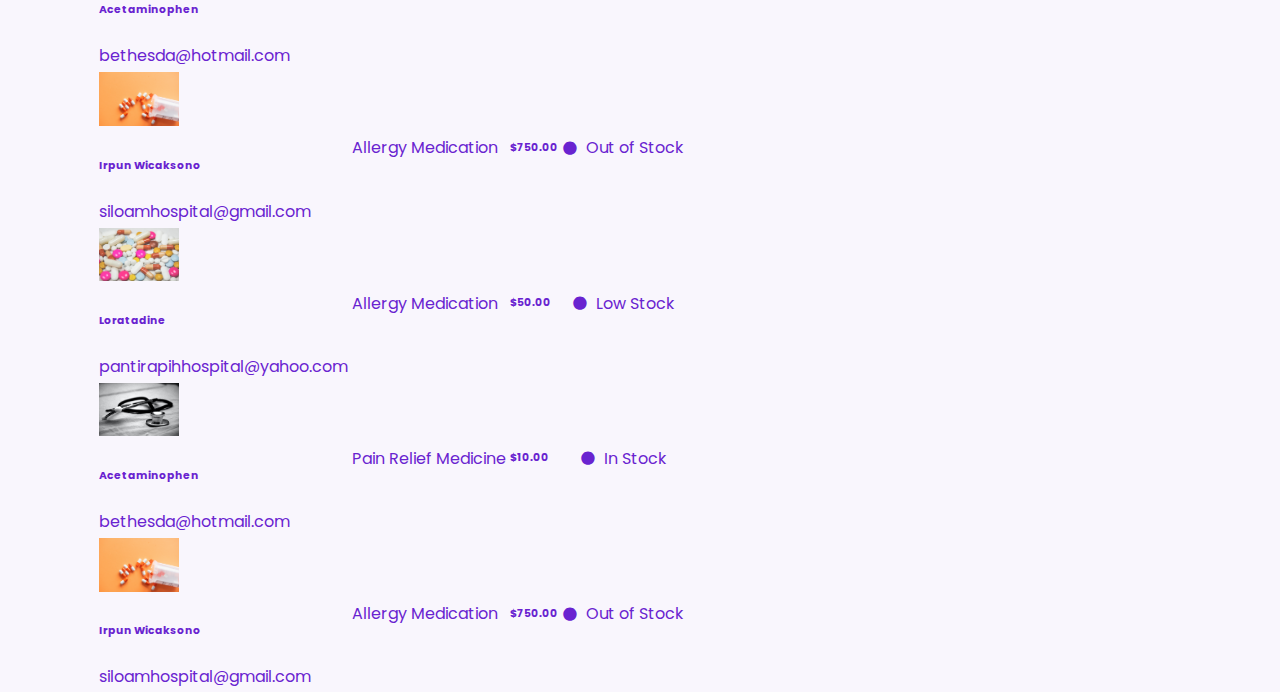
==== commit 2ebd7fbf: "add again" ====
--- a/src/obat.html
+++ b/src/obat.html
@@ -70,6 +70,11 @@
                             <a href="pesanObat.html" class="nav__link">
                                 <i class='bx bxs-truck fs-5' ></i>
                                 <span class="nav__name">&nbsp;&nbsp;Order</span>
+                            </a>
+
+                            <a href="transaksi.html" class="nav__link">
+                                <i class='bx bx-wallet fs-5' ></i>
+                                <span class="nav__name">&nbsp;&nbsp;Transaction</span>
                             </a>
                         </div>
                     </div>
